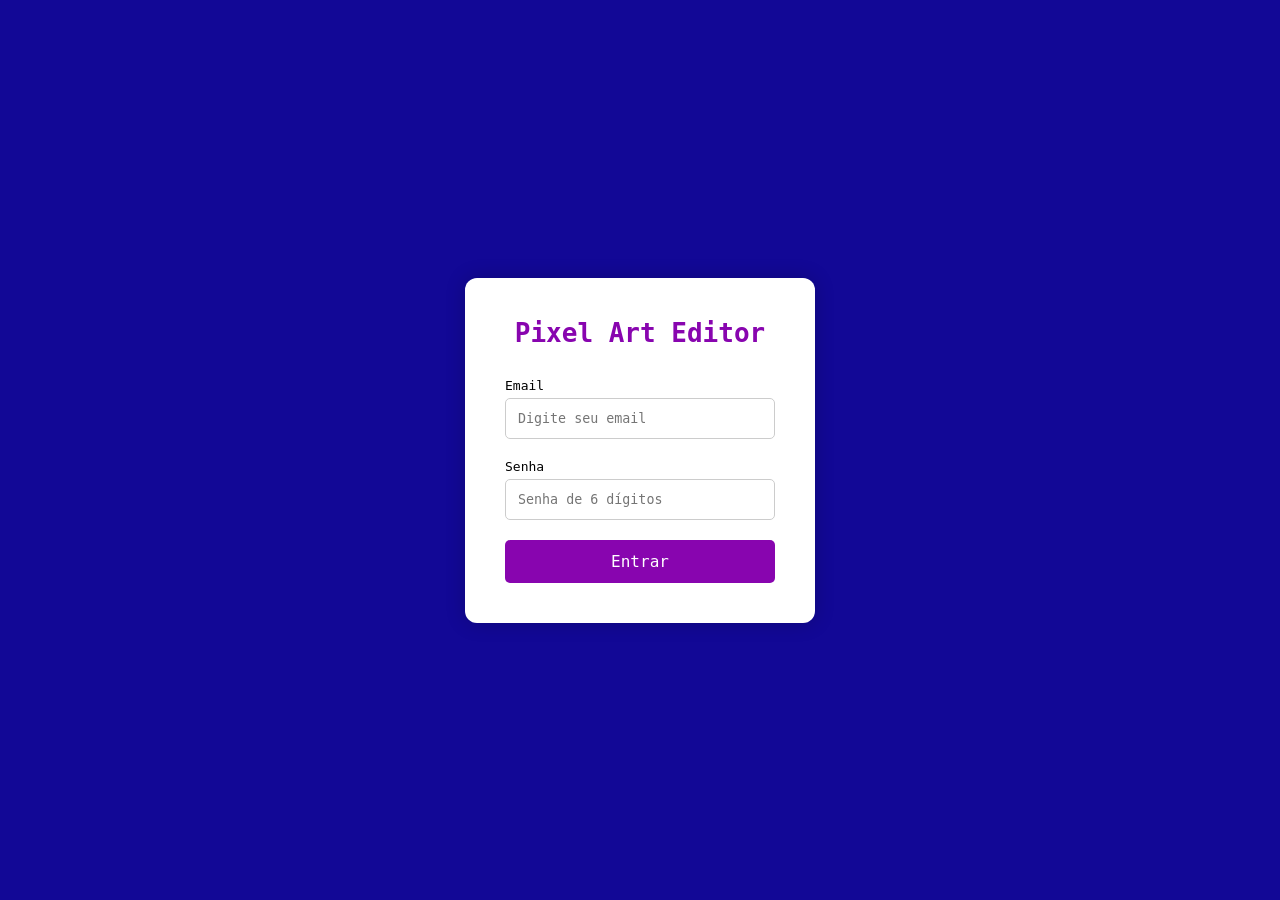
==== login.html @ 6206daf1 "Add files via upload" ====
<!DOCTYPE html>
<html lang="pt-br">
<head>
  <meta charset="UTF-8">
  <meta name="viewport" content="width=device-width, initial-scale=1.0">
  <title>Login - Pixel Art</title>

  <link rel="stylesheet" href="login.css">
</head>
<body>

<div class="login-container">

  <h1>Pixel Art Editor</h1>

  <form id="login-form">

    <div class="input-group">
      <label>Email</label>

      <input
        type="email"
        id="email"
        placeholder="Digite seu email"
        required
      >
    </div>

    <div class="input-group">
      <label>Senha</label>

      <input
        type="password"
        id="password"
        placeholder="Senha de 6 dígitos"
        maxlength="6"
        required
      >
    </div>

    <p id="message"></p>

    <button type="submit">
      Entrar
    </button>

  </form>

</div>

<script src="login.js"></script>


</body>
</html>
---- login.css ----
*{
    margin:0;
    padding:0;
    box-sizing:border-box;
    font-family:monospace;
}

body{
    background:#120896;

    display:flex;
    justify-content:center;
    align-items:center;

    height:100vh;
}

.login-container{

    background:white;

    width:350px;

    padding:40px;

    border-radius:12px;

    box-shadow:0 0 20px rgba(0,0,0,0.2);
}

h1{
    text-align:center;
    margin-bottom:30px;
    color:#8805af;
}

.input-group{
    display:flex;
    flex-direction:column;
    margin-bottom:20px;
}

label{
    margin-bottom:5px;
}

input{

    padding:12px;

    border:1px solid #ccc;

    border-radius:5px;

    outline:none;
}

input:focus{
    border-color:#8805af;
}

button{

    width:100%;

    padding:12px;

    border:none;

    border-radius:5px;

    background:#8805af;

    color:white;

    cursor:pointer;

    font-size:16px;
}

button:hover{
    opacity:0.9;
}

#message{

    margin-bottom:15px;

    text-align:center;

    color:red;

    font-size:14px;
}
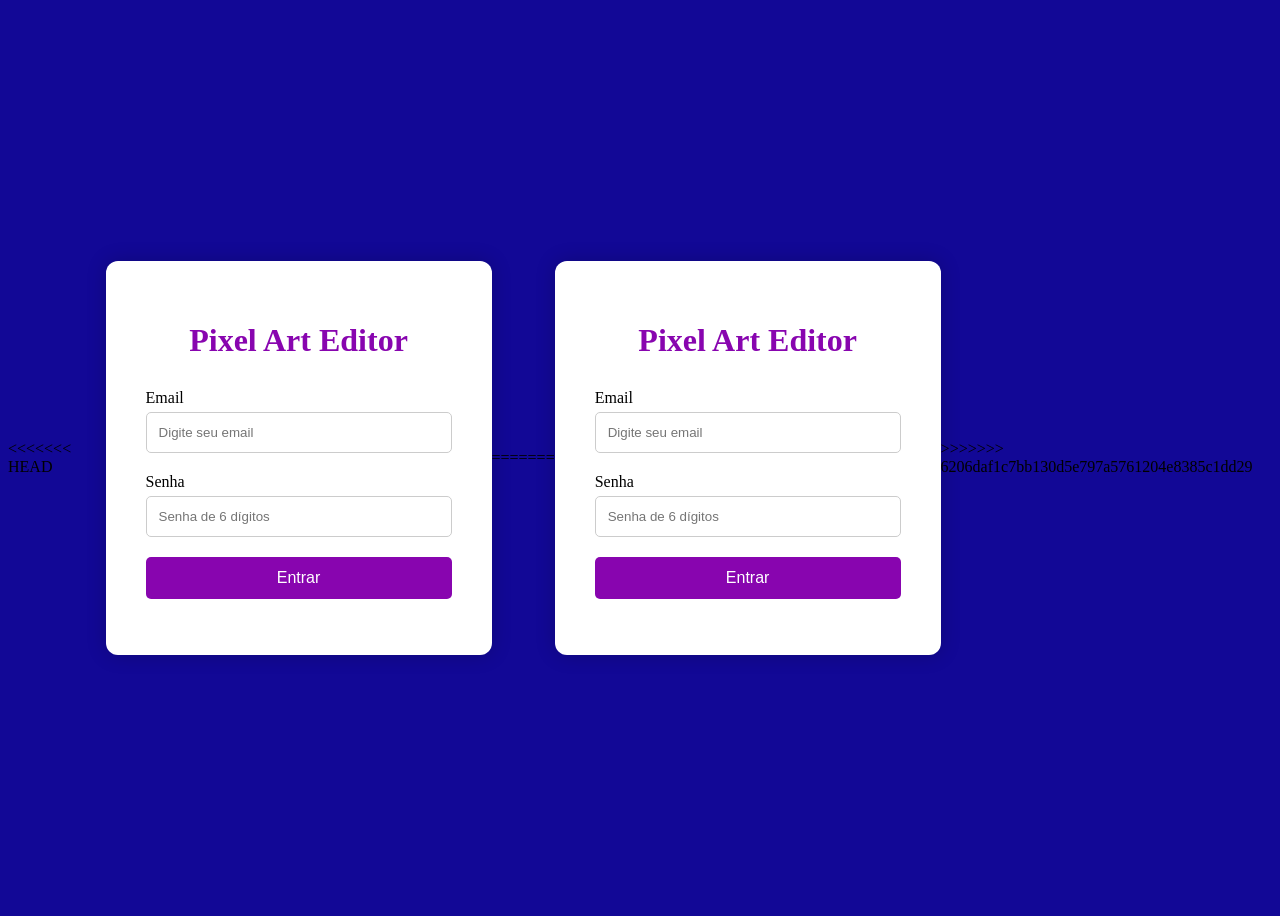
==== commit e6fb7d6e: "tela de login" ====
--- a/login.html
+++ b/login.html
@@ -1,55 +1,112 @@
-<!DOCTYPE html>
-<html lang="pt-br">
-<head>
-  <meta charset="UTF-8">
-  <meta name="viewport" content="width=device-width, initial-scale=1.0">
-  <title>Login - Pixel Art</title>
-
-  <link rel="stylesheet" href="login.css">
-</head>
-<body>
-
-<div class="login-container">
-
-  <h1>Pixel Art Editor</h1>
-
-  <form id="login-form">
-
-    <div class="input-group">
-      <label>Email</label>
-
-      <input
-        type="email"
-        id="email"
-        placeholder="Digite seu email"
-        required
-      >
-    </div>
-
-    <div class="input-group">
-      <label>Senha</label>
-
-      <input
-        type="password"
-        id="password"
-        placeholder="Senha de 6 dígitos"
-        maxlength="6"
-        required
-      >
-    </div>
-
-    <p id="message"></p>
-
-    <button type="submit">
-      Entrar
-    </button>
-
-  </form>
-
-</div>
-
-<script src="login.js"></script>
-
-
-</body>
+<<<<<<< HEAD
+<!DOCTYPE html>
+<html lang="pt-br">
+<head>
+  <meta charset="UTF-8">
+  <meta name="viewport" content="width=device-width, initial-scale=1.0">
+  <title>Login - Pixel Art</title>
+
+  <link rel="stylesheet" href="login.css">
+</head>
+<body>
+
+<div class="login-container">
+
+  <h1>Pixel Art Editor</h1>
+
+  <form id="login-form">
+
+    <div class="input-group">
+      <label>Email</label>
+
+      <input
+        type="email"
+        id="email"
+        placeholder="Digite seu email"
+        required
+      >
+    </div>
+
+    <div class="input-group">
+      <label>Senha</label>
+
+      <input
+        type="password"
+        id="password"
+        placeholder="Senha de 6 dígitos"
+        maxlength="6"
+        required
+      >
+    </div>
+
+    <p id="message"></p>
+
+    <button type="submit">
+      Entrar
+    </button>
+
+  </form>
+
+</div>
+
+<script src="login.js"></script>
+
+
+</body>
+=======
+<!DOCTYPE html>
+<html lang="pt-br">
+<head>
+  <meta charset="UTF-8">
+  <meta name="viewport" content="width=device-width, initial-scale=1.0">
+  <title>Login - Pixel Art</title>
+
+  <link rel="stylesheet" href="login.css">
+</head>
+<body>
+
+<div class="login-container">
+
+  <h1>Pixel Art Editor</h1>
+
+  <form id="login-form">
+
+    <div class="input-group">
+      <label>Email</label>
+
+      <input
+        type="email"
+        id="email"
+        placeholder="Digite seu email"
+        required
+      >
+    </div>
+
+    <div class="input-group">
+      <label>Senha</label>
+
+      <input
+        type="password"
+        id="password"
+        placeholder="Senha de 6 dígitos"
+        maxlength="6"
+        required
+      >
+    </div>
+
+    <p id="message"></p>
+
+    <button type="submit">
+      Entrar
+    </button>
+
+  </form>
+
+</div>
+
+<script src="login.js"></script>
+
+
+</body>
+>>>>>>> 6206daf1c7bb130d5e797a5761204e8385c1dd29
 </html>
--- a/login.css
+++ b/login.css
@@ -1,94 +1,190 @@
-*{
-    margin:0;
-    padding:0;
-    box-sizing:border-box;
-    font-family:monospace;
-}
-
-body{
-    background:#120896;
-
-    display:flex;
-    justify-content:center;
-    align-items:center;
-
-    height:100vh;
-}
-
-.login-container{
-
-    background:white;
-
-    width:350px;
-
-    padding:40px;
-
-    border-radius:12px;
-
-    box-shadow:0 0 20px rgba(0,0,0,0.2);
-}
-
-h1{
-    text-align:center;
-    margin-bottom:30px;
-    color:#8805af;
-}
-
-.input-group{
-    display:flex;
-    flex-direction:column;
-    margin-bottom:20px;
-}
-
-label{
-    margin-bottom:5px;
-}
-
-input{
-
-    padding:12px;
-
-    border:1px solid #ccc;
-
-    border-radius:5px;
-
-    outline:none;
-}
-
-input:focus{
-    border-color:#8805af;
-}
-
-button{
-
-    width:100%;
-
-    padding:12px;
-
-    border:none;
-
-    border-radius:5px;
-
-    background:#8805af;
-
-    color:white;
-
-    cursor:pointer;
-
-    font-size:16px;
-}
-
-button:hover{
-    opacity:0.9;
-}
-
-#message{
-
-    margin-bottom:15px;
-
-    text-align:center;
-
-    color:red;
-
-    font-size:14px;
+<<<<<<< HEAD
+*{
+    margin:0;
+    padding:0;
+    box-sizing:border-box;
+    font-family:monospace;
+}
+
+body{
+    background:#120896;
+
+    display:flex;
+    justify-content:center;
+    align-items:center;
+
+    height:100vh;
+}
+
+.login-container{
+
+    background:white;
+
+    width:350px;
+
+    padding:40px;
+
+    border-radius:12px;
+
+    box-shadow:0 0 20px rgba(0,0,0,0.2);
+}
+
+h1{
+    text-align:center;
+    margin-bottom:30px;
+    color:#8805af;
+}
+
+.input-group{
+    display:flex;
+    flex-direction:column;
+    margin-bottom:20px;
+}
+
+label{
+    margin-bottom:5px;
+}
+
+input{
+
+    padding:12px;
+
+    border:1px solid #ccc;
+
+    border-radius:5px;
+
+    outline:none;
+}
+
+input:focus{
+    border-color:#8805af;
+}
+
+button{
+
+    width:100%;
+
+    padding:12px;
+
+    border:none;
+
+    border-radius:5px;
+
+    background:#8805af;
+
+    color:white;
+
+    cursor:pointer;
+
+    font-size:16px;
+}
+
+button:hover{
+    opacity:0.9;
+}
+
+#message{
+
+    margin-bottom:15px;
+
+    text-align:center;
+
+    color:red;
+
+    font-size:14px;
+=======
+*{
+    margin:0;
+    padding:0;
+    box-sizing:border-box;
+    font-family:monospace;
+}
+
+body{
+    background:#120896;
+
+    display:flex;
+    justify-content:center;
+    align-items:center;
+
+    height:100vh;
+}
+
+.login-container{
+
+    background:white;
+
+    width:350px;
+
+    padding:40px;
+
+    border-radius:12px;
+
+    box-shadow:0 0 20px rgba(0,0,0,0.2);
+}
+
+h1{
+    text-align:center;
+    margin-bottom:30px;
+    color:#8805af;
+}
+
+.input-group{
+    display:flex;
+    flex-direction:column;
+    margin-bottom:20px;
+}
+
+label{
+    margin-bottom:5px;
+}
+
+input{
+
+    padding:12px;
+
+    border:1px solid #ccc;
+
+    border-radius:5px;
+
+    outline:none;
+}
+
+input:focus{
+    border-color:#8805af;
+}
+
+button{
+
+    width:100%;
+
+    padding:12px;
+
+    border:none;
+
+    border-radius:5px;
+
+    background:#8805af;
+
+    color:white;
+
+    cursor:pointer;
+
+    font-size:16px;
+}
+
+button:hover{
+    opacity:0.9;
+}
+
+#message{
+
+    margin-bottom:15px;
+
+    text-align:center;
+
+    color:red;
+
+    font-size:14px;
+>>>>>>> 6206daf1c7bb130d5e797a5761204e8385c1dd29
 }
--- a/login.css
+++ b/login.css
@@ -1,94 +1,190 @@
-*{
-    margin:0;
-    padding:0;
-    box-sizing:border-box;
-    font-family:monospace;
-}
-
-body{
-    background:#120896;
-
-    display:flex;
-    justify-content:center;
-    align-items:center;
-
-    height:100vh;
-}
-
-.login-container{
-
-    background:white;
-
-    width:350px;
-
-    padding:40px;
-
-    border-radius:12px;
-
-    box-shadow:0 0 20px rgba(0,0,0,0.2);
-}
-
-h1{
-    text-align:center;
-    margin-bottom:30px;
-    color:#8805af;
-}
-
-.input-group{
-    display:flex;
-    flex-direction:column;
-    margin-bottom:20px;
-}
-
-label{
-    margin-bottom:5px;
-}
-
-input{
-
-    padding:12px;
-
-    border:1px solid #ccc;
-
-    border-radius:5px;
-
-    outline:none;
-}
-
-input:focus{
-    border-color:#8805af;
-}
-
-button{
-
-    width:100%;
-
-    padding:12px;
-
-    border:none;
-
-    border-radius:5px;
-
-    background:#8805af;
-
-    color:white;
-
-    cursor:pointer;
-
-    font-size:16px;
-}
-
-button:hover{
-    opacity:0.9;
-}
-
-#message{
-
-    margin-bottom:15px;
-
-    text-align:center;
-
-    color:red;
-
-    font-size:14px;
+<<<<<<< HEAD
+*{
+    margin:0;
+    padding:0;
+    box-sizing:border-box;
+    font-family:monospace;
+}
+
+body{
+    background:#120896;
+
+    display:flex;
+    justify-content:center;
+    align-items:center;
+
+    height:100vh;
+}
+
+.login-container{
+
+    background:white;
+
+    width:350px;
+
+    padding:40px;
+
+    border-radius:12px;
+
+    box-shadow:0 0 20px rgba(0,0,0,0.2);
+}
+
+h1{
+    text-align:center;
+    margin-bottom:30px;
+    color:#8805af;
+}
+
+.input-group{
+    display:flex;
+    flex-direction:column;
+    margin-bottom:20px;
+}
+
+label{
+    margin-bottom:5px;
+}
+
+input{
+
+    padding:12px;
+
+    border:1px solid #ccc;
+
+    border-radius:5px;
+
+    outline:none;
+}
+
+input:focus{
+    border-color:#8805af;
+}
+
+button{
+
+    width:100%;
+
+    padding:12px;
+
+    border:none;
+
+    border-radius:5px;
+
+    background:#8805af;
+
+    color:white;
+
+    cursor:pointer;
+
+    font-size:16px;
+}
+
+button:hover{
+    opacity:0.9;
+}
+
+#message{
+
+    margin-bottom:15px;
+
+    text-align:center;
+
+    color:red;
+
+    font-size:14px;
+=======
+*{
+    margin:0;
+    padding:0;
+    box-sizing:border-box;
+    font-family:monospace;
+}
+
+body{
+    background:#120896;
+
+    display:flex;
+    justify-content:center;
+    align-items:center;
+
+    height:100vh;
+}
+
+.login-container{
+
+    background:white;
+
+    width:350px;
+
+    padding:40px;
+
+    border-radius:12px;
+
+    box-shadow:0 0 20px rgba(0,0,0,0.2);
+}
+
+h1{
+    text-align:center;
+    margin-bottom:30px;
+    color:#8805af;
+}
+
+.input-group{
+    display:flex;
+    flex-direction:column;
+    margin-bottom:20px;
+}
+
+label{
+    margin-bottom:5px;
+}
+
+input{
+
+    padding:12px;
+
+    border:1px solid #ccc;
+
+    border-radius:5px;
+
+    outline:none;
+}
+
+input:focus{
+    border-color:#8805af;
+}
+
+button{
+
+    width:100%;
+
+    padding:12px;
+
+    border:none;
+
+    border-radius:5px;
+
+    background:#8805af;
+
+    color:white;
+
+    cursor:pointer;
+
+    font-size:16px;
+}
+
+button:hover{
+    opacity:0.9;
+}
+
+#message{
+
+    margin-bottom:15px;
+
+    text-align:center;
+
+    color:red;
+
+    font-size:14px;
+>>>>>>> 6206daf1c7bb130d5e797a5761204e8385c1dd29
 }
